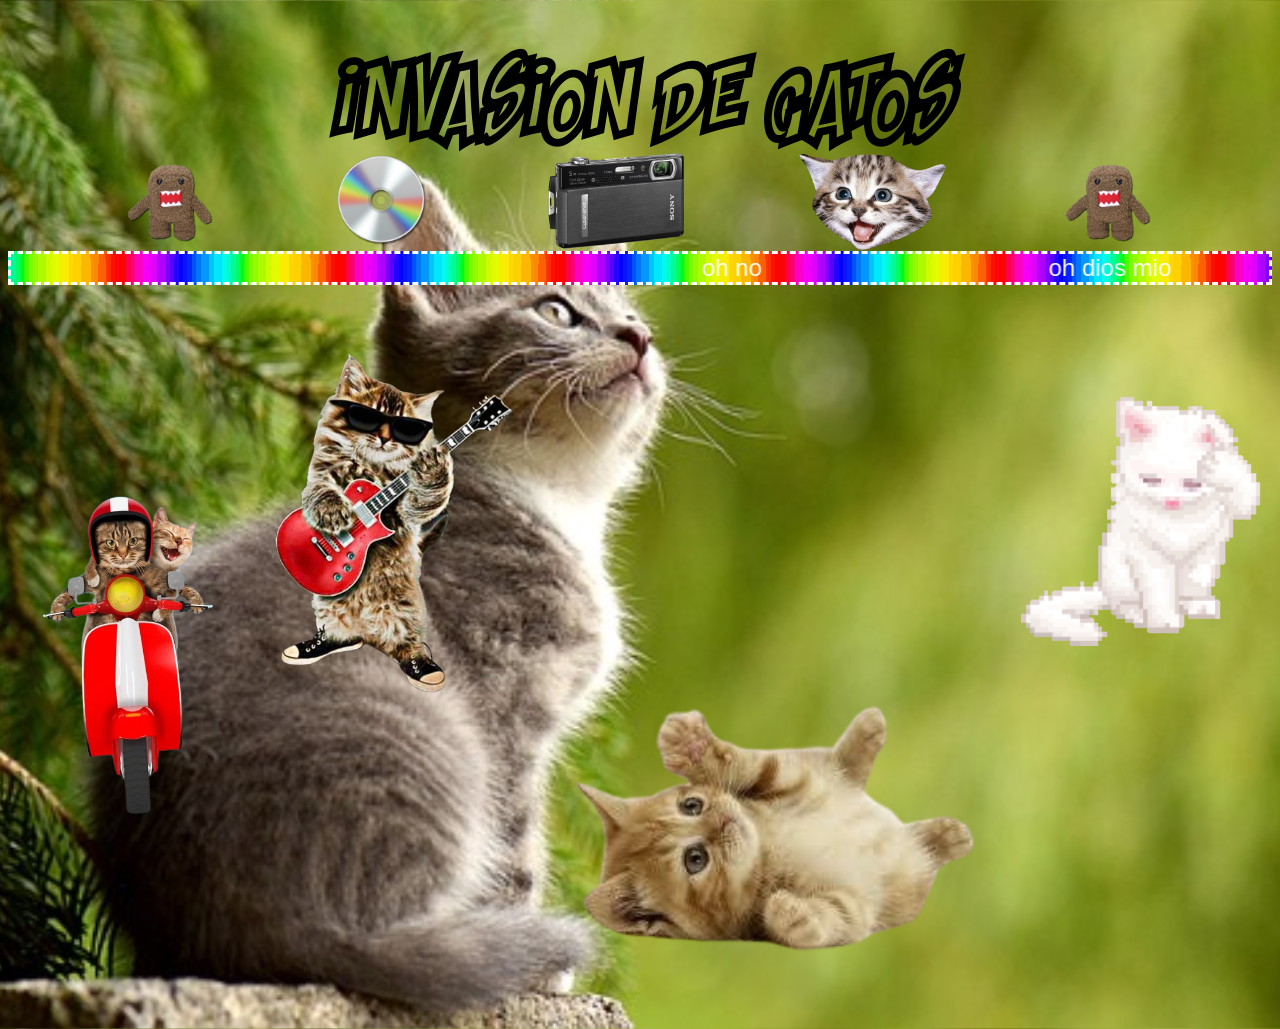
==== cats.html @ 210154d9 "pagina de gatos" ====
<head>
    <meta charset="UTF-8">
    <meta http-equiv="X-UA-Compatible" content="IE=edge">
    <meta name="viewport" content="width=device-width, initial-scale=1.0">
    <link href="https://fonts.googleapis.com/css2?family=BBH+Bartle&family=Honk:MORF@15&display=swap" rel="stylesheet">
    <title>GATOS !!!!!</title>
    <link rel="icon" type="image/png" href="assets/img/domo-removebg-preview.png">
    <link rel="stylesheet" href="style.css">
</head>

<body class="fondoCats">
    <header>
        <h1 class="tituloCats">INVASION DE GATOS</h1>
        <div class="navBar">
            <a href="index.html" target="_self"><img class="navBarItem" src="assets/img/domo-removebg-preview.png"></a>
            <a href="news.html" target="_self"><img class="navBarItem" src="assets/img/CD_icon_test.svg.png"></a>
            <a href="gallery.html" target="_self"><img class="navBarItem" src="assets/img/dsct500.png"></a>
            <a href="cats.html" target="_self"><img class="navBarItem" src="assets/img/woooaaaaa.png"></a>
            <img class="navBarItem" src="assets/img/domo-removebg-preview.png">
        </div>
    </header>
    <marquee class="marqueeCats" behavior="alternate" direction="left">
        oh no
        &nbsp; &nbsp; &nbsp; &nbsp; &nbsp; &nbsp; &nbsp; &nbsp; &nbsp; &nbsp; &nbsp; &nbsp; &nbsp; &nbsp; &nbsp; &nbsp;
        &nbsp; &nbsp; &nbsp; &nbsp; &nbsp;
        oh dios mio
    </marquee>
    <main>
        <table class="tablaCats">
            <tr>
                <td class="celdaCats" rowspan="2"><img class="imgGato" src="assets/img/gatos/depositphotos_80421568-stock-photo-funny-cats-driving-a-moped-removebg-preview.png"></td>
                <td class="celdaCats"><img class="imgGato" src="assets/img/gatos/gato_loco-removebg-preview.png"></td>
                <td class="celdaCats"></td>
                <td class="celdaCats"></td>
                <td class="celdaCats"><img class="imgGato" src="assets/img/gatos/gato lamiendose.gif"></td>
            </tr>
            <tr>
                <td class="celdaCats"></td>
                <td class="celdaCats" colspan="2"><img class="imgGato" src="assets/img/gatos/images-removebg-preview.png"></td>
            </tr>
    </main>
</body>
---- style.css ----
/*General*/

main {
    margin-top: 50px;
    margin-bottom: 50px;
    display: flex;
    justify-content: space-around;
    align-items: flex-start;
}

.navCol {

    display: flex;
    flex-direction: column;
    justify-content: flex-start;
    width: 200px;
}

.navColItem {
    width: 100%;
}

.navBar {
    display: flex;
    justify-content: space-evenly;
    align-content: center;
    width: 100%;
    height: 100px;
}

.navBarItem {
    height: 100%;
}

.cuerpo {
    width: 70%;
    height: auto;
}

@font-face {
    font-family: "billo";
    src: url(assets/fonts/BILLO___.TTF);
}

@font-face {
    font-family: "magazine-letter";
    src: url(assets/fonts/MagazineLetterByBrntlbrnl-Regular.ttf);
}

@font-face {
    font-family: "shaka-pow";
    src: url(assets/fonts/Shaka\ Pow\ Hollow.ttf);
}

/*index.html*/

.fondoInicio {
    background-image: url(assets/img/muro.jpg);
    background-size: cover;
}

.headerInicio {
    height: 150px;
    background-image: url(assets/img/graffiti1-removebg-preview.png);
    background-size: 100% 170%;
    background-position: center;
    background-repeat: no-repeat;
}

.tituloPagina {
    font-family: Honk;
    font-size: 50px;
    text-align: center;
    width: 100%;
    margin: auto;
    padding-top: 40px;
}

.marqueeInicio {
    background-image: url(assets/img/Texturelabs_Grunge_264XL.jpg);
    border-style: dashed;
    border-width: 3px;
    font-family: 'BBH Bartle', sans-serif;
    color: rgb(255, 255, 255);
    font-size: x-large;
}

/*news.html*/



.fondoNews {
    background-image: url(assets/img/cielo.jpg);
    background-size: cover;
}

.tituloNews {
    font-family: "billo";
    font-size: 90px;
    text-align: center;
    width: 100%;
    margin: auto;
    padding-top: 40px;
}

.noticia {
    display: flex;
    justify-content: space-evenly;
    width: 80%;
    padding: 10px;
    background-image: linear-gradient(to right, rgba(0, 255, 0, 0), rgba(0, 255, 191, 0.425));
    border-top: dotted white 5px;
    border-bottom: dotted white 5px;
    border-right: dotted white 5px;
    border-radius: 20px;
}

.noticiaContenido {
    width: 80%;
}

.noticiaImg {
    width: 20%;
}

.imgNoticia {
    width: 100%;
}

.footerNews {
    background-image: url(assets/img/ola.gif);
    background-size: contain;
    height: 100px;
}

/*gallery.html*/

.fondoGallery{
    background-image: url(assets/img/grassy.JPG);
}

.tituloGallery{
    font-family: "magazine-letter";
    font-size: 90px;
    color: rgb(0, 0, 0);
    text-align: center;
    width: 100%;
    margin: auto;
    padding-top: 40px;
}

.tablaGallery{
    border-style: dashed;
    border-width: 2px;
}

.fotos{
    border-style: inset;
    border-color: maroon;
}

.spacerGallery1{
    width: 50px;
    height: 20px;
}

.spacerGallery2{
    width: 50px;
    height: 200px;
}

#playa{
    background-image: url(assets/img/gallery/playa.JPG);
    background-size: cover;
    background-position: 00;
    width: 400px;
    height: 200px;
}

#pillado{
    background-image: url(assets/img/gallery/pillado.JPG);
    background-size: cover;
    background-position:right;
    width: 250px;
    height: 200px;
}

#perroCosta{
    background-image: url(assets/img/gallery/perroCosta.JPG);
    background-size: cover;
    background-position: center;
    width: 300px;
    height: 200px;
}

#tornilloPerlas{
    background-image: url(assets/img/gallery/tornilloPerlas.JPG);
    background-size: cover;
    background-position: 00;
    height: 200px;
}

#gato{
    background-image: url(assets/img/gallery/gato.JPG);
    background-size: cover;
    background-position: 00;
    width: 300px;
    height: 200px;
}


/*cats.html*/

.fondoCats{
    background-image: url(assets/img/gato\ ponderoso.jpg);
    background-size: cover;
    background-position: center;
}

.tituloCats{
    font-family: "shaka-pow";
    font-size: 90px;
    color: rgb(0, 0, 0);
    text-align: center;
    width: 100%;
    margin: auto;
    padding-top: 40px;
}

.marqueeCats {
    background-image: url(assets/img/rainbow-yeye.gif);
    border-style: dashed;
    border-width: 3px;
    font-family: 'BBH Bartle', sans-serif;
    color: rgb(255, 255, 255);
    font-size: x-large;
}

.tablaCats{
    width: 100%;
}

.celdaCats{
    width: 20%;
}

.imgGato {
    width: 100%;
}
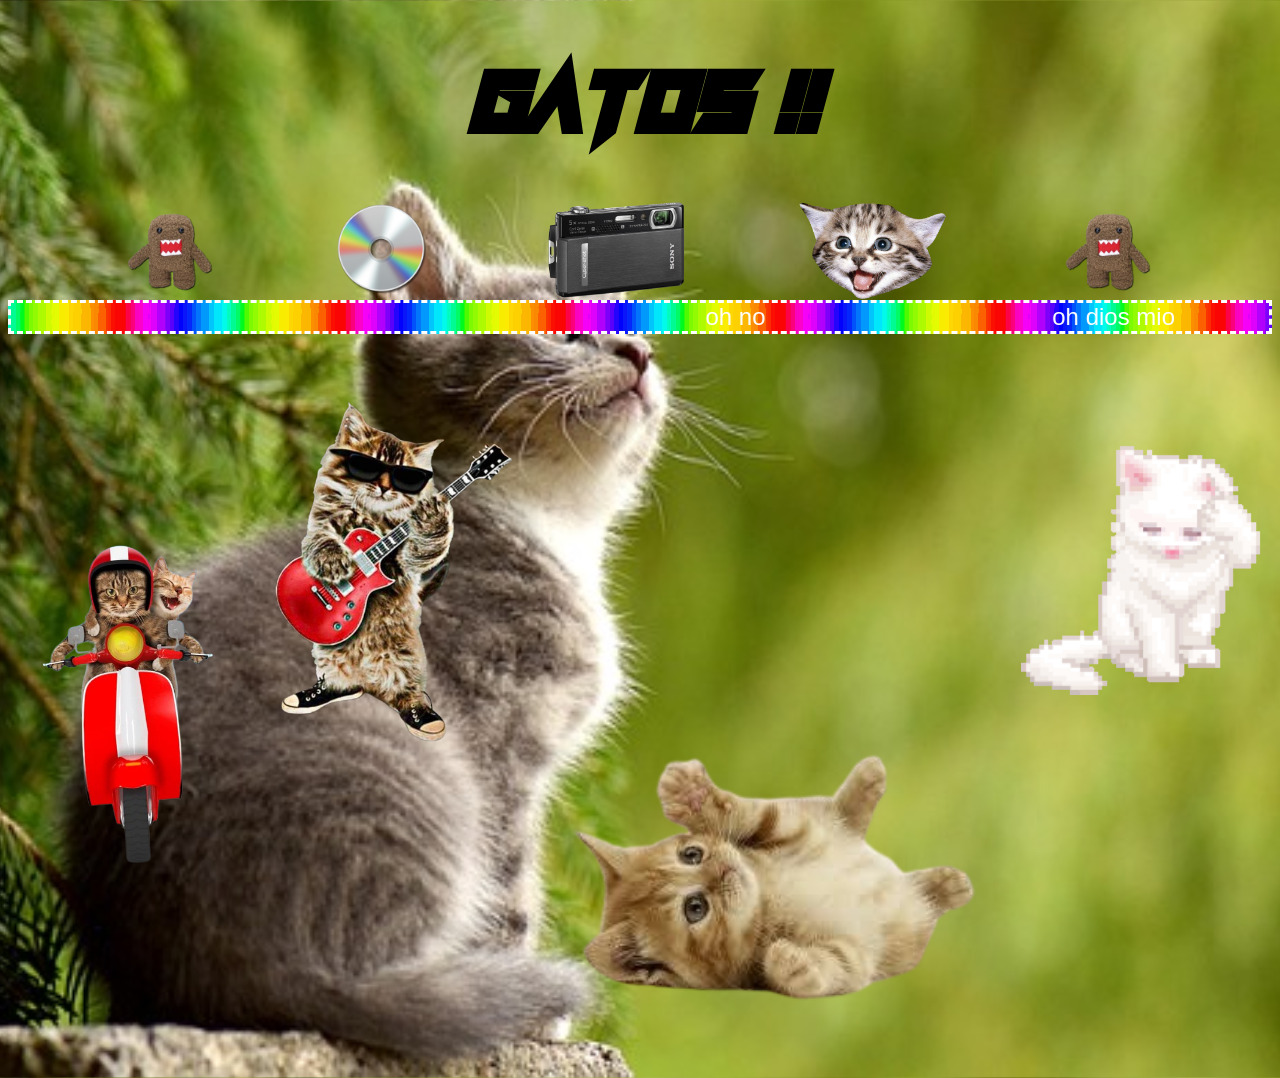
==== commit 81838567: "galeria terminada" ====
--- a/cats.html
+++ b/cats.html
@@ -10,7 +10,7 @@
 
 <body class="fondoCats">
     <header>
-        <h1 class="tituloCats">INVASION DE GATOS</h1>
+        <h1 class="tituloCats">gatos !!</h1>
         <div class="navBar">
             <a href="index.html" target="_self"><img class="navBarItem" src="assets/img/domo-removebg-preview.png"></a>
             <a href="news.html" target="_self"><img class="navBarItem" src="assets/img/CD_icon_test.svg.png"></a>
--- a/style.css
+++ b/style.css
@@ -48,8 +48,8 @@
 }
 
 @font-face {
-    font-family: "shaka-pow";
-    src: url(assets/fonts/Shaka\ Pow\ Hollow.ttf);
+    font-family: "neon-rave";
+    src: url(assets/fonts/Neon\ Rave\ Italic.ttf);
 }
 
 /*index.html*/
@@ -74,6 +74,7 @@
     width: 100%;
     margin: auto;
     padding-top: 40px;
+    padding-bottom: 40px;
 }
 
 .marqueeInicio {
@@ -101,6 +102,7 @@
     width: 100%;
     margin: auto;
     padding-top: 40px;
+    padding-bottom: 40px;
 }
 
 .noticia {
@@ -137,6 +139,8 @@
 
 .fondoGallery{
     background-image: url(assets/img/grassy.JPG);
+    background-size: cover;
+    background-repeat: no-repeat;
 }
 
 .tituloGallery{
@@ -147,16 +151,12 @@
     width: 100%;
     margin: auto;
     padding-top: 40px;
-}
-
-.tablaGallery{
-    border-style: dashed;
-    border-width: 2px;
+    padding-bottom: 40px;
 }
 
 .fotos{
     border-style: inset;
-    border-color: maroon;
+    border-color: rgb(31, 9, 9);
 }
 
 .spacerGallery1{
@@ -208,6 +208,43 @@
     height: 200px;
 }
 
+#blurry{
+    background-image: url(assets/img/gallery/blurry.JPG);
+    background-size: cover;
+}
+
+#otisEsfinge{
+    background-image: url(assets/img/gallery/otisEsfinge.JPG);
+    background-size: cover;
+    background-position: center;
+    background-repeat: no-repeat;
+    height: 300px;
+}
+
+#montMatre{
+    background-image: url(assets/img/gallery/montMatre.JPG);
+    background-size: cover;
+    background-position: center;
+    background-repeat: no-repeat;
+    height: 300px;
+}
+
+#metro{
+    background-image: url(assets/img/gallery/metro.JPG);
+    background-size: cover;
+    background-position: center;
+    background-repeat: no-repeat;
+    height: 300px;
+}
+
+#payasitos{
+    background-image: url(assets/img/gallery/payasitos.JPG);
+    background-size: cover;
+    background-position: center;
+    background-repeat: no-repeat;
+    height: 300px;
+}
+
 
 /*cats.html*/
 
@@ -218,13 +255,14 @@
 }
 
 .tituloCats{
-    font-family: "shaka-pow";
+    font-family: "neon-rave";
     font-size: 90px;
-    color: rgb(0, 0, 0);
-    text-align: center;
-    width: 100%;
-    margin: auto;
-    padding-top: 40px;
+    color: #000000;
+    text-align: center;
+    width: 100%;
+    margin: auto;
+    padding-top: 40px;
+    padding-bottom: 40px;
 }
 
 .marqueeCats {
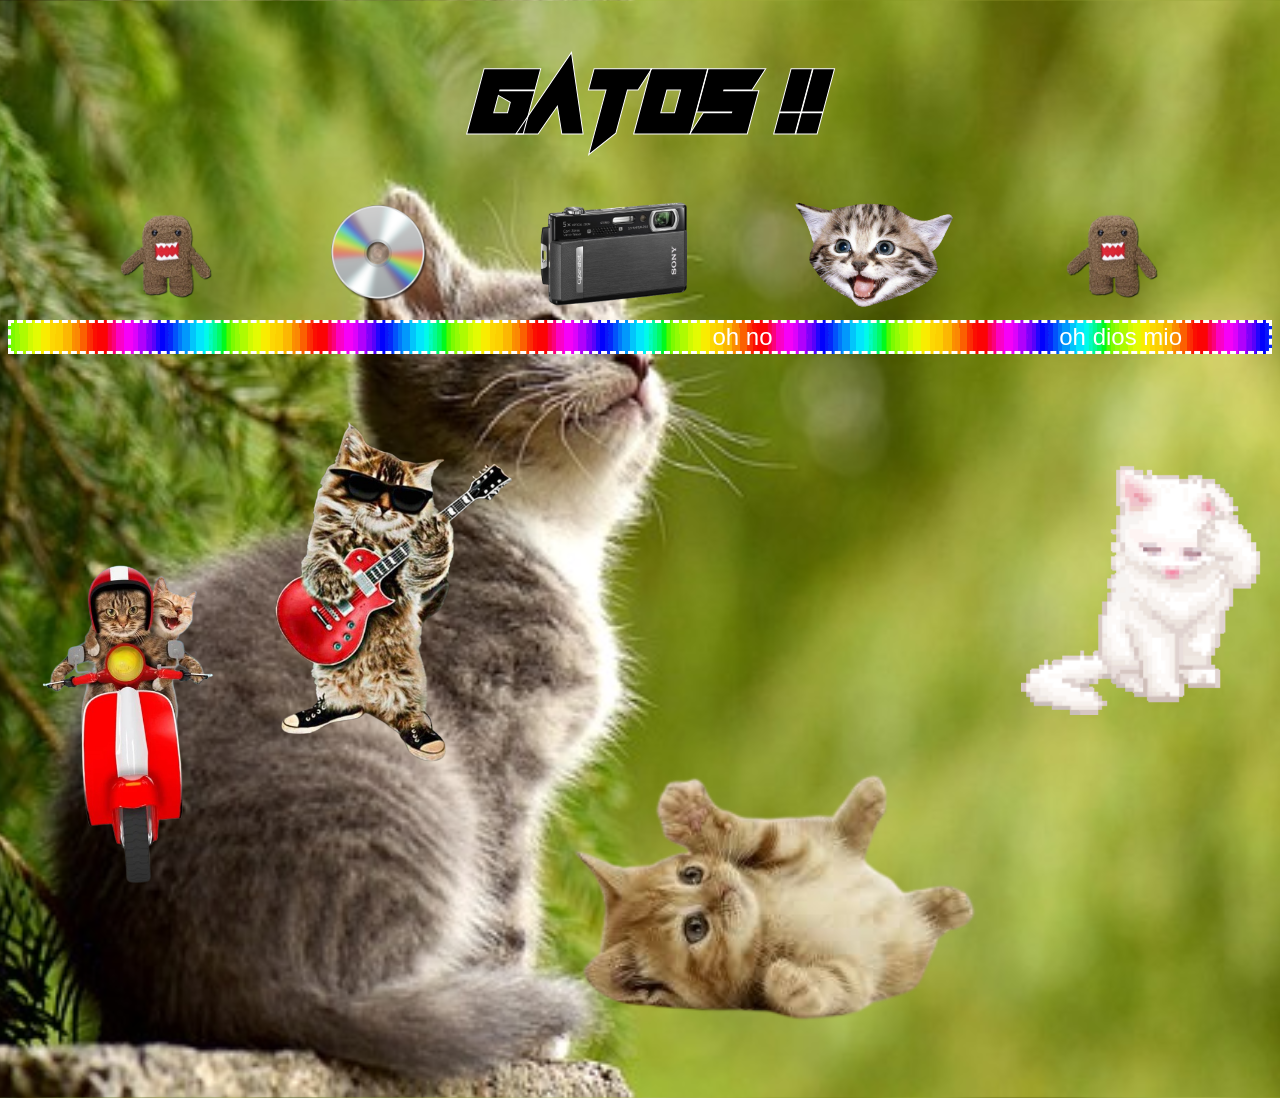
==== commit bacc395d: "animacion gatos" ====
--- a/cats.html
+++ b/cats.html
@@ -28,7 +28,7 @@
     <main>
         <table class="tablaCats">
             <tr>
-                <td class="celdaCats" rowspan="2"><img class="imgGato" src="assets/img/gatos/depositphotos_80421568-stock-photo-funny-cats-driving-a-moped-removebg-preview.png"></td>
+                <td class="celdaCats" rowspan="2"><img class="imgGato upnd" src="assets/img/gatos/depositphotos_80421568-stock-photo-funny-cats-driving-a-moped-removebg-preview.png"></td>
                 <td class="celdaCats"><img class="imgGato" src="assets/img/gatos/gato_loco-removebg-preview.png"></td>
                 <td class="celdaCats"></td>
                 <td class="celdaCats"></td>
@@ -36,7 +36,7 @@
             </tr>
             <tr>
                 <td class="celdaCats"></td>
-                <td class="celdaCats" colspan="2"><img class="imgGato" src="assets/img/gatos/images-removebg-preview.png"></td>
+                <td class="celdaCats" colspan="2"><img class="imgGato lnr" src="assets/img/gatos/images-removebg-preview.png"></td>
             </tr>
     </main>
 </body>
--- a/style.css
+++ b/style.css
@@ -9,14 +9,21 @@
 }
 
 .navCol {
-
     display: flex;
     flex-direction: column;
     justify-content: flex-start;
+    align-items: center;
     width: 200px;
+    background-color: #00000050;
+    border-radius: 50px;
+    border-style: dotted;
 }
 
 .navColItem {
+    width: 90%;
+}
+
+.navColItem:hover{
     width: 100%;
 }
 
@@ -25,10 +32,14 @@
     justify-content: space-evenly;
     align-content: center;
     width: 100%;
-    height: 100px;
+    height: 120px;
 }
 
 .navBarItem {
+    height: 90%;
+}
+
+.navBarItem:hover {
     height: 100%;
 }
 
@@ -258,11 +269,29 @@
     font-family: "neon-rave";
     font-size: 90px;
     color: #000000;
+    -webkit-text-stroke: 1px rgb(255, 255, 255);
     text-align: center;
     width: 100%;
     margin: auto;
     padding-top: 40px;
     padding-bottom: 40px;
+    animation-name: tituloCatsAnimacion;
+    animation-duration: 1.5s;
+    animation-iteration-count: infinite;
+}
+
+@keyframes tituloCatsAnimacion {
+    0% { transform: scale(1); color: royalblue; }
+    10% { color: darkorchid; }
+    20% { color: rgb(21, 199, 30); }
+    30% { color: rgb(50, 204, 201); }
+    40% { color: orange; }
+    50% { transform: scale(1.1); color: yellow; }
+    60% { color: rgb(255, 0, 0); }
+    70% { color: rgb(255, 0, 140); }
+    80% { color: rgb(91, 255, 97); }
+    90% { color: rgb(173, 92, 170); }
+    100% { transform: scale(1); color: royalblue; }
 }
 
 .marqueeCats {
@@ -284,4 +313,28 @@
 
 .imgGato {
     width: 100%;
+}
+
+.upnd{
+    animation-name: upndAnimacion;
+    animation-duration: 2s;
+    animation-iteration-count: infinite;
+}
+
+@keyframes upndAnimacion {
+    0% { transform: translateY(0px); }
+    50% { transform: translateY(-20px); }
+    100% { transform: translateY(0px); }
+}
+
+.lnr{
+    animation-name: lnrAnimacion;
+    animation-duration: 3s;
+    animation-iteration-count: infinite;
+}
+
+@keyframes lnrAnimacion {
+    0% { transform: translateX(0px); }
+    50% { transform: translateX(20px); }
+    100% { transform: translateX(0px); }
 }
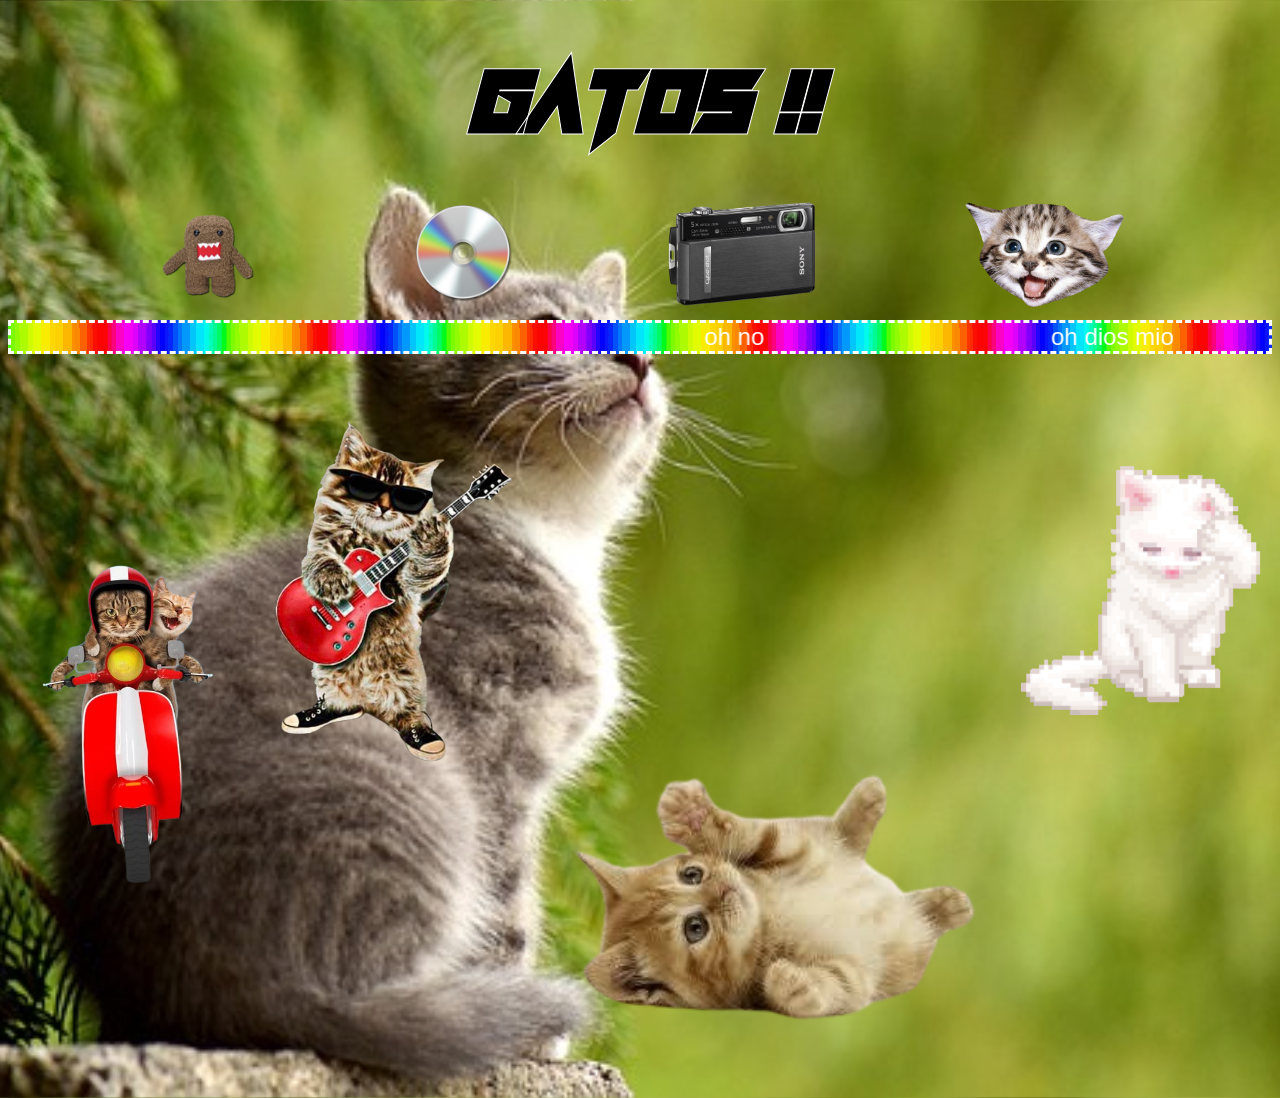
==== commit e0ada6a5: "pagina terminada" ====
--- a/cats.html
+++ b/cats.html
@@ -16,7 +16,6 @@
             <a href="news.html" target="_self"><img class="navBarItem" src="assets/img/CD_icon_test.svg.png"></a>
             <a href="gallery.html" target="_self"><img class="navBarItem" src="assets/img/dsct500.png"></a>
             <a href="cats.html" target="_self"><img class="navBarItem" src="assets/img/woooaaaaa.png"></a>
-            <img class="navBarItem" src="assets/img/domo-removebg-preview.png">
         </div>
     </header>
     <marquee class="marqueeCats" behavior="alternate" direction="left">
--- a/style.css
+++ b/style.css
@@ -23,7 +23,7 @@
     width: 90%;
 }
 
-.navColItem:hover{
+.navColItem:hover {
     width: 100%;
 }
 
@@ -45,8 +45,13 @@
 
 .cuerpo {
     width: 70%;
+    display: flex;
+    flex-direction: column;
+    align-items: center;
     height: auto;
 }
+
+/*Fonts*/
 
 @font-face {
     font-family: "billo";
@@ -62,6 +67,17 @@
     font-family: "neon-rave";
     src: url(assets/fonts/Neon\ Rave\ Italic.ttf);
 }
+
+@font-face {
+    font-family: "iceland";
+    src: url(assets/fonts/Iceland-Regular.ttf);
+}
+
+@font-face {
+    font-family: "fighting-spirit";
+    src: url(assets/fonts/Fighting\ Spirit\ 2\ bold.otf);
+}
+
 
 /*index.html*/
 
@@ -97,6 +113,90 @@
     font-size: x-large;
 }
 
+.navColItemTag {
+    font-family: Honk;
+    font-size: 30px;
+    margin-top: -15px;
+}
+
+.bienvenidoInicio {
+    font-family: "fighting-spirit";
+    font-size: 40px;
+    letter-spacing: 10px;
+    color: white;
+    text-shadow: black 3px 3px 2px;
+    text-align: center;
+    animation-name: bienvenidoAnimacion;
+    animation-duration: 5s;
+    animation-iteration-count: infinite;
+}
+
+@keyframes bienvenidoAnimacion {
+    0% {
+        color: white;
+        text-shadow: black 3px 3px 2px;
+    }
+
+    50% {
+        color: yellow;
+        text-shadow: red 5px 5px 4px;
+    }
+
+    100% {
+        color: white;
+        text-shadow: black 3px 3px 2px;
+    }
+}
+
+.descItemChart {
+    margin-top: 50px;
+    display: grid;
+    grid-template-columns: repeat(3, 1fr);
+    grid-gap: 10px;
+    grid-auto-rows: minmax(100px, auto);
+}
+
+.descItemCell {
+    background-color: rgba(240, 248, 255, 0.192);
+    border-radius: 40px;
+    display: flex;
+    align-items: center;
+    grid-column: 1 / span 2;
+    box-shadow: blueviolet 5px 5px 10px, rgb(176, 247, 250) -5px 0px 10px inset;
+}
+
+.descItemCellR {
+    background-color: rgba(240, 248, 255, 0.192);
+    border-radius: 40px;
+    display: flex;
+    align-items: center;
+    grid-column: 2 / 4;
+    flex-direction: row-reverse;
+    box-shadow: blueviolet 5px 5px 10px, rgb(176, 247, 250) -5px 0px 10px inset;
+}
+
+.descItemImg {
+    width: 30%;
+}
+
+.descItemImgx {
+    width: 30%;
+}
+
+.descItemDesc {
+    font-family: "iceland";
+    font-size: 30px;
+    margin-left: 20px;
+}
+
+.descItemDescR {
+    font-family: "iceland";
+    font-size: 30px;
+    text-align: right;
+    margin-left: 20px;
+}
+
+
 /*news.html*/
 
 
@@ -116,12 +216,49 @@
     padding-bottom: 40px;
 }
 
+.newsCol {
+    display: flex;
+    flex-direction: column;
+    justify-content: flex-start;
+    align-items: center;
+    width: 20%;
+    margin-top: 100px;
+    background-color: #00000050;
+    border-radius: 50px;
+    border-style: dotted;
+    position: sticky;
+    top: 30px;
+}
+
+.newsColItem {
+    font-family: "iceland";
+    font-size: 20px;
+    color: white;
+    text-decoration: none;
+    margin-bottom: 5px;
+    margin-top: 5px;
+}
+
+.newsColItem:hover {
+    scale: 1.1;
+}
+
+.subtituloNews {
+    font-family: "billo";
+    font-size: 60px;
+    margin: auto;
+    padding-left: 40px;
+    padding-bottom: 20px;
+}
+
 .noticia {
     display: flex;
     justify-content: space-evenly;
+    align-items: center;
     width: 80%;
     padding: 10px;
-    background-image: linear-gradient(to right, rgba(0, 255, 0, 0), rgba(0, 255, 191, 0.425));
+    margin-bottom: 30px;
+    background-image: linear-gradient(to right, rgba(255, 0, 0, 0), rgba(0, 255, 191, 0.425));
     border-top: dotted white 5px;
     border-bottom: dotted white 5px;
     border-right: dotted white 5px;
@@ -130,14 +267,35 @@
 
 .noticiaContenido {
     width: 80%;
+    font-family: "iceland";
+    font-size: 20px;
+}
+
+h3 {
+    font-style: italic;
+    color: rgb(88, 88, 88);
+    margin-top: -20px;
+}
+
+.noticiaCuerpo {
+    margin-left: 5%;
+    width: 80%;
+    text-align: justify;
 }
 
 .noticiaImg {
     width: 20%;
+    margin-right: 5%;
 }
 
 .imgNoticia {
     width: 100%;
+    border-style: solid;
+    border-color: black;
+}
+
+.imgNoticia:hover {
+    scale: 1.1;
 }
 
 .footerNews {
@@ -148,13 +306,13 @@
 
 /*gallery.html*/
 
-.fondoGallery{
+.fondoGallery {
     background-image: url(assets/img/grassy.JPG);
     background-size: cover;
     background-repeat: no-repeat;
 }
 
-.tituloGallery{
+.tituloGallery {
     font-family: "magazine-letter";
     font-size: 90px;
     color: rgb(0, 0, 0);
@@ -165,22 +323,22 @@
     padding-bottom: 40px;
 }
 
-.fotos{
+.fotos {
     border-style: inset;
     border-color: rgb(31, 9, 9);
 }
 
-.spacerGallery1{
+.spacerGallery1 {
     width: 50px;
     height: 20px;
 }
 
-.spacerGallery2{
+.spacerGallery2 {
     width: 50px;
     height: 200px;
 }
 
-#playa{
+#playa {
     background-image: url(assets/img/gallery/playa.JPG);
     background-size: cover;
     background-position: 00;
@@ -188,15 +346,15 @@
     height: 200px;
 }
 
-#pillado{
+#pillado {
     background-image: url(assets/img/gallery/pillado.JPG);
     background-size: cover;
-    background-position:right;
+    background-position: right;
     width: 250px;
     height: 200px;
 }
 
-#perroCosta{
+#perroCosta {
     background-image: url(assets/img/gallery/perroCosta.JPG);
     background-size: cover;
     background-position: center;
@@ -204,14 +362,14 @@
     height: 200px;
 }
 
-#tornilloPerlas{
+#tornilloPerlas {
     background-image: url(assets/img/gallery/tornilloPerlas.JPG);
     background-size: cover;
     background-position: 00;
     height: 200px;
 }
 
-#gato{
+#gato {
     background-image: url(assets/img/gallery/gato.JPG);
     background-size: cover;
     background-position: 00;
@@ -219,12 +377,12 @@
     height: 200px;
 }
 
-#blurry{
+#blurry {
     background-image: url(assets/img/gallery/blurry.JPG);
     background-size: cover;
 }
 
-#otisEsfinge{
+#otisEsfinge {
     background-image: url(assets/img/gallery/otisEsfinge.JPG);
     background-size: cover;
     background-position: center;
@@ -232,7 +390,7 @@
     height: 300px;
 }
 
-#montMatre{
+#montMatre {
     background-image: url(assets/img/gallery/montMatre.JPG);
     background-size: cover;
     background-position: center;
@@ -240,7 +398,7 @@
     height: 300px;
 }
 
-#metro{
+#metro {
     background-image: url(assets/img/gallery/metro.JPG);
     background-size: cover;
     background-position: center;
@@ -248,7 +406,7 @@
     height: 300px;
 }
 
-#payasitos{
+#payasitos {
     background-image: url(assets/img/gallery/payasitos.JPG);
     background-size: cover;
     background-position: center;
@@ -259,13 +417,13 @@
 
 /*cats.html*/
 
-.fondoCats{
+.fondoCats {
     background-image: url(assets/img/gato\ ponderoso.jpg);
     background-size: cover;
     background-position: center;
 }
 
-.tituloCats{
+.tituloCats {
     font-family: "neon-rave";
     font-size: 90px;
     color: #000000;
@@ -281,17 +439,52 @@
 }
 
 @keyframes tituloCatsAnimacion {
-    0% { transform: scale(1); color: royalblue; }
-    10% { color: darkorchid; }
-    20% { color: rgb(21, 199, 30); }
-    30% { color: rgb(50, 204, 201); }
-    40% { color: orange; }
-    50% { transform: scale(1.1); color: yellow; }
-    60% { color: rgb(255, 0, 0); }
-    70% { color: rgb(255, 0, 140); }
-    80% { color: rgb(91, 255, 97); }
-    90% { color: rgb(173, 92, 170); }
-    100% { transform: scale(1); color: royalblue; }
+    0% {
+        transform: scale(1);
+        color: royalblue;
+    }
+
+    10% {
+        color: darkorchid;
+    }
+
+    20% {
+        color: rgb(21, 199, 30);
+    }
+
+    30% {
+        color: rgb(50, 204, 201);
+    }
+
+    40% {
+        color: orange;
+    }
+
+    50% {
+        transform: scale(1.1);
+        color: yellow;
+    }
+
+    60% {
+        color: rgb(255, 0, 0);
+    }
+
+    70% {
+        color: rgb(255, 0, 140);
+    }
+
+    80% {
+        color: rgb(91, 255, 97);
+    }
+
+    90% {
+        color: rgb(173, 92, 170);
+    }
+
+    100% {
+        transform: scale(1);
+        color: royalblue;
+    }
 }
 
 .marqueeCats {
@@ -303,11 +496,11 @@
     font-size: x-large;
 }
 
-.tablaCats{
-    width: 100%;
-}
-
-.celdaCats{
+.tablaCats {
+    width: 100%;
+}
+
+.celdaCats {
     width: 20%;
 }
 
@@ -315,26 +508,42 @@
     width: 100%;
 }
 
-.upnd{
+.upnd {
     animation-name: upndAnimacion;
     animation-duration: 2s;
     animation-iteration-count: infinite;
 }
 
 @keyframes upndAnimacion {
-    0% { transform: translateY(0px); }
-    50% { transform: translateY(-20px); }
-    100% { transform: translateY(0px); }
-}
-
-.lnr{
+    0% {
+        transform: translateY(0px);
+    }
+
+    50% {
+        transform: translateY(-20px);
+    }
+
+    100% {
+        transform: translateY(0px);
+    }
+}
+
+.lnr {
     animation-name: lnrAnimacion;
     animation-duration: 3s;
     animation-iteration-count: infinite;
 }
 
 @keyframes lnrAnimacion {
-    0% { transform: translateX(0px); }
-    50% { transform: translateX(20px); }
-    100% { transform: translateX(0px); }
+    0% {
+        transform: translateX(0px);
+    }
+
+    50% {
+        transform: translateX(20px);
+    }
+
+    100% {
+        transform: translateX(0px);
+    }
 }
